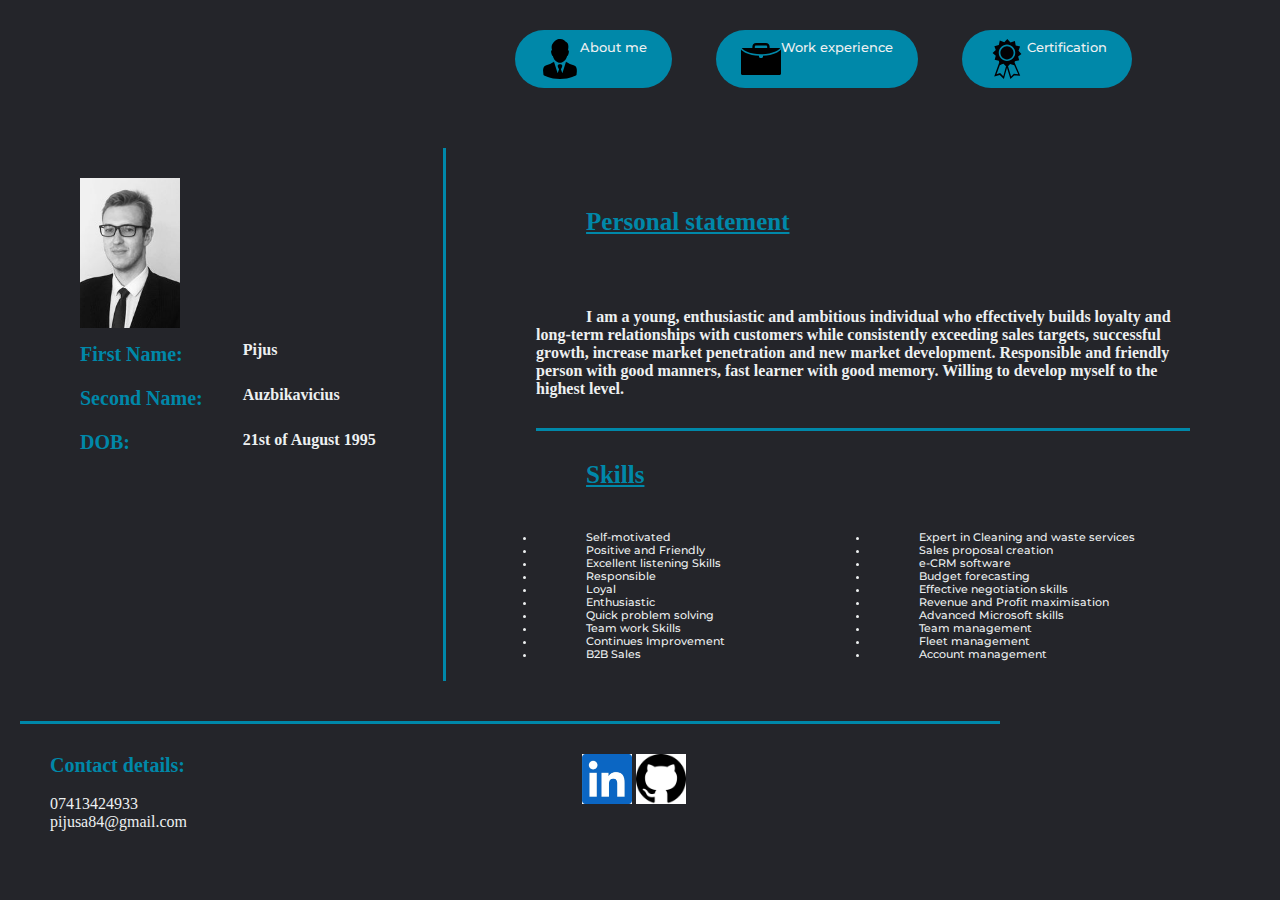
==== pages/about me.html @ c86eff53 "Rename about me to about me.html" ====
<!DOCTYPE html>
<html lang="en">
<head>
    <meta charset="UTF-8">
    <meta http-equiv="X-UA-Compatible" content="IE=edge">
    <meta name="viewport" content="width=device-width, initial-scale=1.0">
    <title>About me</title>
    <link rel="stylesheet" href="../styles_about_me.css">
</head>
<body>
    <div class="container">
        <Header>
            <nav>
                <ul class="nav_links">
                    <li >
                        <a class="button" href="../pages/about me.html"><button><img class="icons" src="../icons/about me.svg" alt="About me"> About me</button></a> 
                    </li>
                    <li>
                         <a class="button" href="../pages/work experience.html"><button><img class="icons" src="../icons/work experience.svg" alt="Wrok experience">Work experience</button></a>
                    </li>
                    <li>
                        <a class="button" href="../pages/certification.html"><button><img class="icons" src="../icons/awards.svg" alt="awards">Certification</button></a>
                    </li>
                </ul>
            </nav>
        </Header>
        <div class="row">
            <div class="column1">
                <div class="row">
                    <div class="columon_one_info">
                        <img src="../images/Pijus.jpg" alt="me">
                        <h2>
                        First Name: <br>
                        Second Name: <br>
                        DOB:
                        </h2>
                    </div>
                    <div class="column_one_details">
                        <h4>
                        Pijus <br>
                        Auzbikavicius <br>
                        21st of August 1995
                        </h4>
                    </div>
                </div>
            </div>
            <div class="column2">
                <b>
                <h1 class="personal">Personal statement</h1>
                <p class="statement">
                I am a young, enthusiastic and ambitious individual who effectively builds loyalty and long-term
                relationships with customers while consistently exceeding sales targets, successful growth, increase
                market penetration and new market development. Responsible and friendly person with good
                manners, fast learner with good memory. Willing to develop myself to the highest level.
                </p>
                <h1 class="skills"> Skills</h1>
                <ul class="skills_list">
                    <li>Self-motivated </li>
                    <li>Positive and Friendly</li> 
                    <li>Excellent listening Skills</li>
                    <li> Responsible</li>
                    <li>Loyal</li>
                    <li>Enthusiastic</li>
                    <li>Quick problem solving</li>
                    <li>Team work Skills</li>
                    <li>Continues Improvement</li>
                    <li>B2B Sales</li>
                    <li>Expert in Cleaning and waste services</li>
                    <li>Sales proposal creation</li>
                    <li>e-CRM software</li>
                    <li>Budget forecasting</li>
                    <li>Effective negotiation skills</li>
                    <li>Revenue and Profit maximisation</li>
                    <li>Advanced Microsoft skills</li>
                    <li>Team management</li>
                    <li>Fleet management</li>
                    <li>Account management</li>
                </ul>
                </b>
            </div>
        </div>
        <footer>
            <div class="footer_left">
                <a class="linkedin" href="https://www.linkedin.com/in/pijus-auzbikavicius-69ba94128/" target="_blank"><img class="linkedin" src="../images/linkedin.jpg" alt="linkedin"></a>
                <a class="github" href= "https://github.com/auzikas" target="_blank"><img class="github"src="../icons/github.png" alt="github"></a>
            </div>
            <div class="footer_right">
                <h6>
                    Contact details:
                </h6> <br>
                07413424933 <br>
                pijusa84@gmail.com
            </div>
        </footer>
    </div>
</body>
</html>
---- styles_about_me.css ----
@import url('https://fonts.googleapis.com/css?family=Montserrat:500');

*{
    box-sizing: border-box;
    margin: 0;
    padding: 0;
    background-color: #24252a;
    color: #edf0f1;
}

.container{
    width: 100%;
    height: 100%;
}

li, a, button{
    font-family: "Montserrat", sans-serif;
    font-weight: 500;
    color: #edf0f1;
    text-decoration: none;
}

header{
    display: flex;
    justify-content: flex-end;
    padding: 30px 10%;
}

.nav_links{
    list-style: none;
}

.nav_links li {
    display: inline-block;
    padding: 0px 20px;
}

.nav_links li a{
    transition: all 0.3s ease 0s;
}

.nav_links li a:hover{
    color: #0088a9
}

button{
    padding: 9px 25px;
    background-color: rgba(0, 136, 169, 1);
    border: none;
    border-radius: 50px;
    transition: all 0.3s ease 0s;
    cursor: pointer;
    display: flex;
    justify-content: center;
}

buttom:hover{
    background-color: rgba(0, 136, 169, 0.8);
}

.icons {
    width: 40px;
    height: 40px;
    background-color: rgba(0, 136, 169, 1);
}

.row {
    content: "";
    display: flex;
    margin: 40px;
    margin-top: 30px;
    column-gap: 40px;
}

.column1 {
    display: flex;
    width: 35%;
    border-right-style: solid;
    border-right-color: rgba(0, 136, 169, 1);
}

.column2 {
    display: flex;
    width: 65%;
}

img {
    width: 100px;
    height: 150px;
}

h2 {
    color: #0088a9;
    text-align: left;
    font-size: 20px;
    line-height: 2.2;
}
h4 {
    line-height: 2.8;
    text-align: left;
    padding-top: 150px;
}

h1 {
    text-align: left;
    display: flex;
    margin-left: 0;
    height: 100px;
    width: 100%;
    color:#0088a9;
    text-decoration: underline;
    text-decoration-color:#0088a9;
}

b {
    text-indent: 50px;
    margin: 20px;
    padding-left: 30px;
    padding-right: 30px;
    padding-top: 40px;
}

.statement{
    padding-bottom: 30px;
    border-bottom-style: solid;
    border-bottom-color: rgba(0, 136, 169, 1);
}

.skills{
    padding-top: 30px;
}


footer { 
    width: 100%;
    height: fit-content;
    width: 980px; 
    margin: 20px;
    padding: 30px;
    border-top-style: solid;
    border-top-color: rgba(0, 136, 169, 1);
}

.footer_right { 
    width: 47%; 
    float: left; 
    display: block; 
    height: fit-content;
}

.footer_left { 
    width: 47%; 
    display: inline-block; 
    height: fit-content;
    padding-left: 100px;
    
}

h6{
    color: #0088a9;
    text-align: left;
    font-size: 20px;
}

.linkedin {
    width: 50px;
    height: 50px;
    display: inline-block;
}

.github{
    width: 50px;
    height: 50px;
    display: inline-block;
}

.skills_list{
    column-count: 2;
    font-size: 10.5px;
}

.skills, .personal{
    font-size: 25px;
}
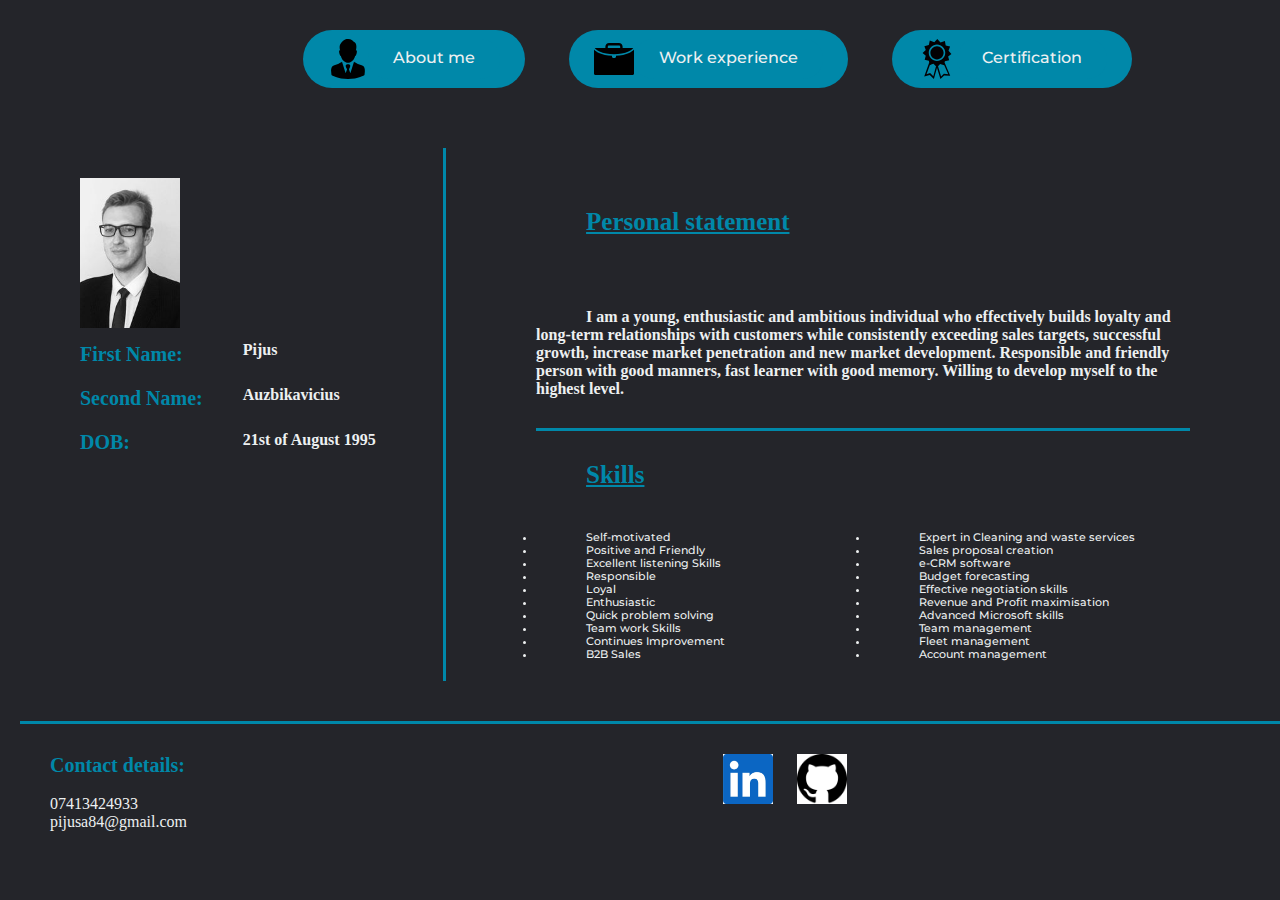
==== commit f7428ef0: "Update about me.html" ====
--- a/pages/about me.html
+++ b/pages/about me.html
@@ -13,13 +13,13 @@
             <nav>
                 <ul class="nav_links">
                     <li >
-                        <a class="button" href="../pages/about me.html"><button><img class="icons" src="../icons/about me.svg" alt="About me"> About me</button></a> 
+                        <a class="button" href="./about me.html"><img class="icons" src="../icons/about me.svg" alt="About me"><span>About me</span></a> 
                     </li>
                     <li>
-                         <a class="button" href="../pages/work experience.html"><button><img class="icons" src="../icons/work experience.svg" alt="Wrok experience">Work experience</button></a>
+                         <a class="button" href="./work experience.html"><img class="icons" src="../icons/work experience.svg" alt="Wrok experience"><span>Work experience</span></a>
                     </li>
                     <li>
-                        <a class="button" href="../pages/certification.html"><button><img class="icons" src="../icons/awards.svg" alt="awards">Certification</button></a>
+                        <a class="button" href="./certification.html"><img class="icons" src="../icons/awards.svg" alt="awards"><span>Certification</span></a>
                     </li>
                 </ul>
             </nav>
--- a/styles_about_me.css
+++ b/styles_about_me.css
@@ -1,4 +1,12 @@
 @import url('https://fonts.googleapis.com/css?family=Montserrat:500');
+
+@media only screen and (max-width: 600px) {
+
+    body{
+        width: 75%;
+    }
+    
+}
 
 *{
     box-sizing: border-box;
@@ -23,6 +31,7 @@
 header{
     display: flex;
     justify-content: flex-end;
+    align-items: center;
     padding: 30px 10%;
 }
 
@@ -43,7 +52,7 @@
     color: #0088a9
 }
 
-button{
+.button{
     padding: 9px 25px;
     background-color: rgba(0, 136, 169, 1);
     border: none;
@@ -51,11 +60,21 @@
     transition: all 0.3s ease 0s;
     cursor: pointer;
     display: flex;
-    justify-content: center;
-}
-
-buttom:hover{
+    
+}
+
+.buttom:hover{
     background-color: rgba(0, 136, 169, 0.8);
+}
+
+span{
+    padding: 9px 25px;
+    background-color: rgba(0, 136, 169, 1);
+    border: none;
+    border-radius: 50px;
+    transition: all 0.3s ease 0s;
+    cursor: pointer;
+    display: flex; 
 }
 
 .icons {
@@ -134,7 +153,6 @@
 footer { 
     width: 100%;
     height: fit-content;
-    width: 980px; 
     margin: 20px;
     padding: 30px;
     border-top-style: solid;
@@ -172,6 +190,7 @@
     width: 50px;
     height: 50px;
     display: inline-block;
+    margin-left: 10px;
 }
 
 .skills_list{
@@ -179,6 +198,6 @@
     font-size: 10.5px;
 }
 
-.skills, .personal{
+.skills, .personal {
     font-size: 25px;
 }
